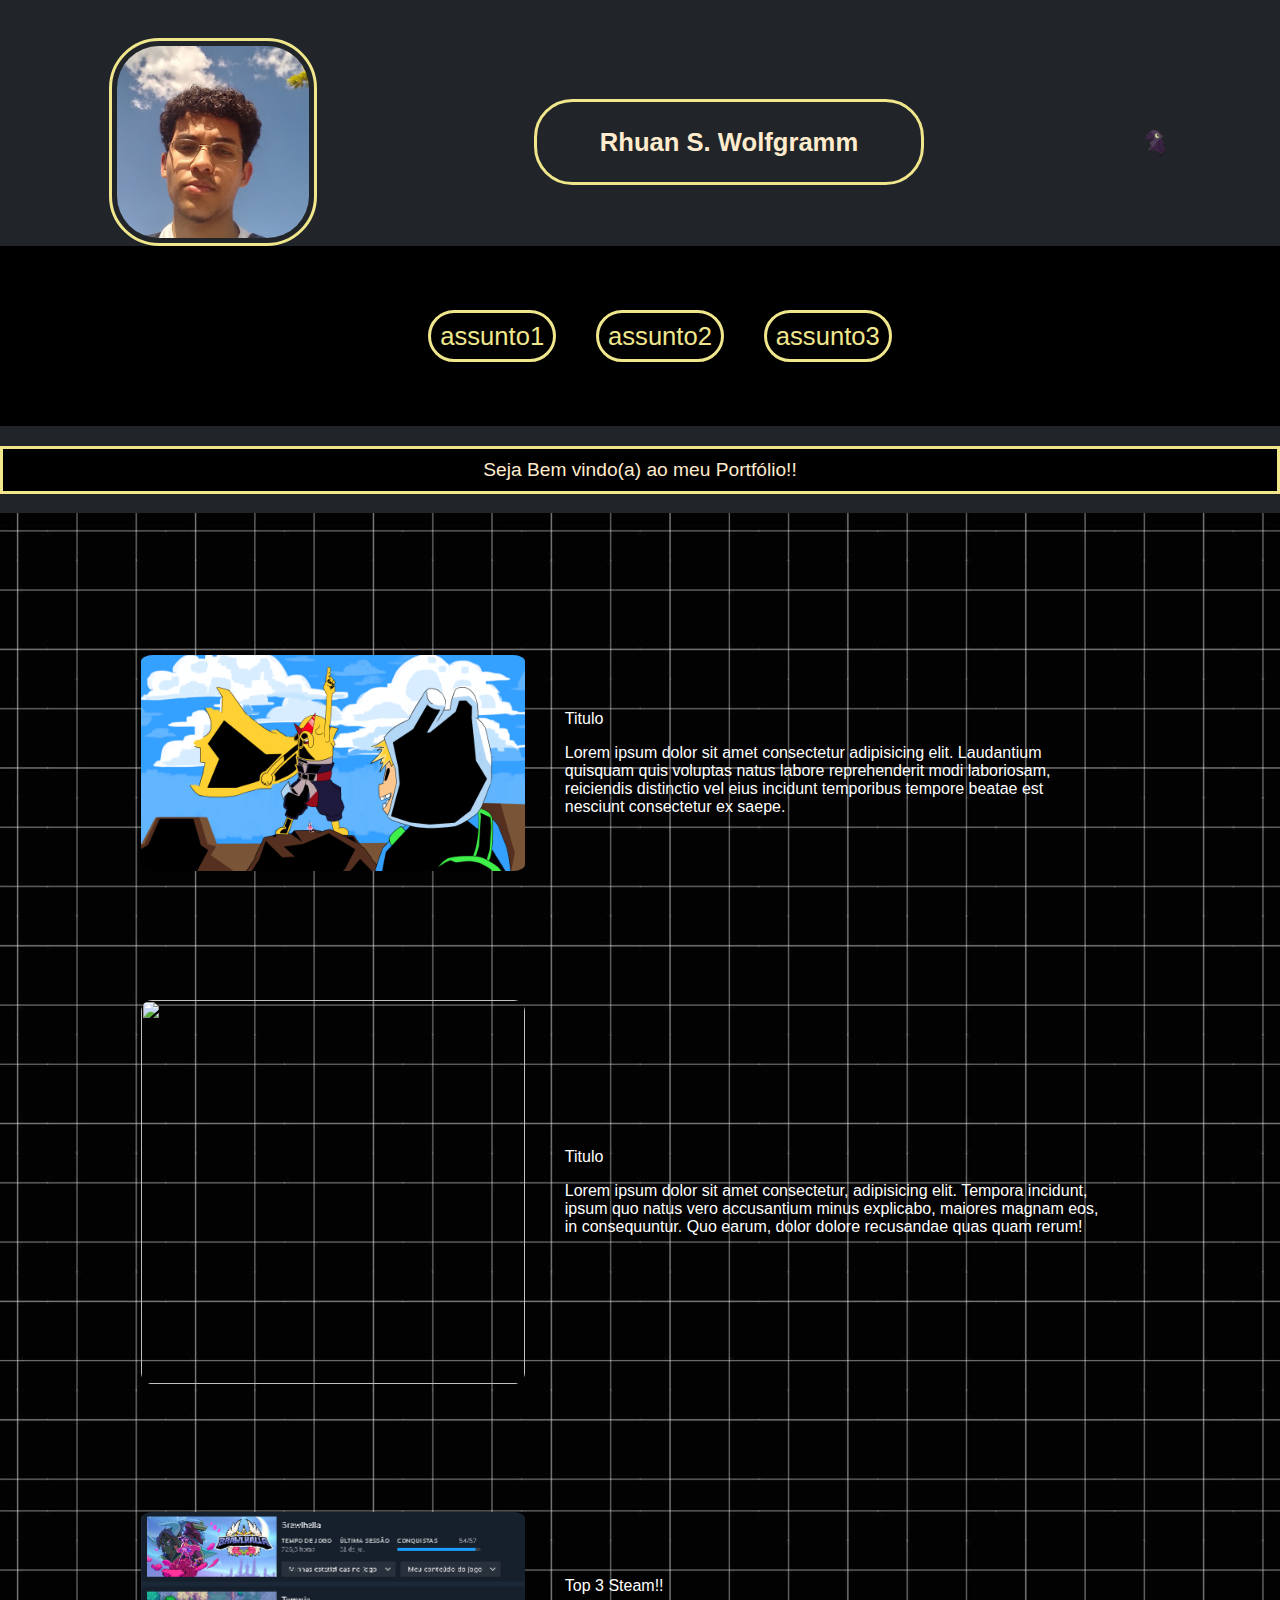
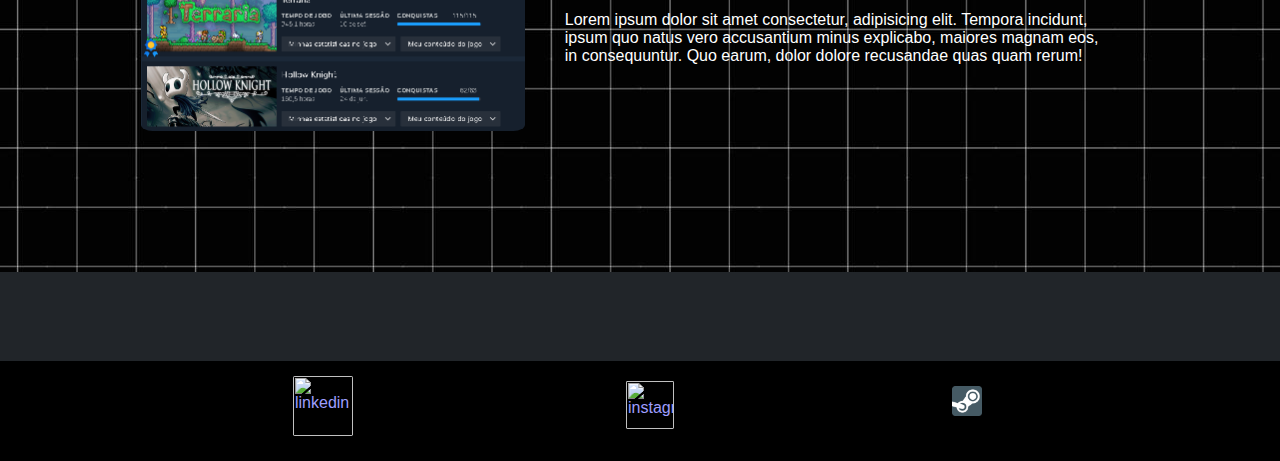
==== index.html @ 2d4213ff "Update and rename portifolio.html to index.html" ====
<html lang="pt-BR">

<head>
    <title>Portfólio</title>
    <meta name="author" content="RhuanSantos">
    <meta name="viewport" content="width=device-width, initial-scale=1.0">
    <link rel="stylesheet" href="index.css">
    <meta charset="utf-8">
    <meta name="viewport" content="width=device-width, initial-scale=1">
    <title>Bootstrap demo</title>
    <link href="https://cdn.jsdelivr.net/npm/bootstrap@5.3.3/dist/css/bootstrap.min.css"
        integrity="sha384-QWTKZyjpPEjISv5WaRU9OFeRpok6YctnYmDr5pNlyT2bRjXh0JMhjY6hW+ALEwIH" crossorigin="anonymous">
</head>

<body>
    <script src="https://cdn.jsdelivr.net/npm/bootstrap@5.3.3/dist/js/bootstrap.bundle.min.js"
        integrity="sha384-YvpcrYf0tY3lHB60NNkmXc5s9fDVZLESaAA55NDzOxhy9GkcIdslK1eN7N6jIeHz"
        crossorigin="anonymous"></script>

    <header>
        <div id="cabeca">
            <img id="profile" src="assets/eu.jpg" alt="eu">
            <h1>
                <p>Rhuan S. Wolfgramm</p>
            </h1>
            <img src="assets/transferir.png" width="30vw">
        </div>
        <nav>
            <ul>
                <li>
                    <a href="#a1">assunto1</a>
                </li>
                <li>
                    <a href="#a2">assunto2</a>
                </li>
                <li>
                    <a href="#a3">assunto3</a>
                </li>
            </ul>
        </nav>

        <div>
            <p id="p1">
                Seja Bem vindo(a) ao meu Portfólio!!
            </p>
        </div>
    </header>
    <main>
        <article id="a1">
            <img src="assets/tengen.png" alt="" width="400px">
            <text>
                <p>Titulo</p>
                <p>Lorem ipsum dolor sit amet consectetur adipisicing elit. Laudantium quisquam quis voluptas natus
                    labore reprehenderit modi laboriosam, reiciendis distinctio vel eius incidunt temporibus tempore
                    beatae est nesciunt consectetur ex saepe.</p>
            </text>
        </article>
        <article id="a2">
            <img src="https://cdn2.tribunaonline.com.br/img/Chamada-Home/140000/ChatGPT-nao-aponta-plagio-em-trabalhos-academicos0014511700202307171836.jpg?xid=585716"
                alt="" width="400px">
            <text>
                <p>Titulo</p>
                <p>Lorem ipsum dolor sit amet consectetur, adipisicing elit. Tempora incidunt, ipsum quo natus vero
                    accusantium minus explicabo, maiores magnam eos, in consequuntur. Quo earum, dolor dolore recusandae
                    quas quam rerum!</p>
            </text>
        </article>

        <article id="a3">
            <img src="assets/steam.png" alt="" width="400px">
            <text>
                <p>Top 3 Steam!!</p>
                <p>Lorem ipsum dolor sit amet consectetur, adipisicing elit. Tempora incidunt, ipsum quo natus vero
                    accusantium minus explicabo, maiores magnam eos, in consequuntur. Quo earum, dolor dolore recusandae
                    quas quam rerum!</p>
            </text>
        </article>
    </main>


    <footer>
        <a class="ft1" href="https://www.linkedin.com/in/rhuan-santos-wolfgramm-9119092a9/" target="_blank">
            <img src="https://www.vikingcamps.com/wp-content/uploads/2024/01/linkedin-logo-linkedin-icon-transparent-free-png.webp"
                alt="linkedin" width="60px">
        </a>

        <a href="https://www.instagram.com/rhuan.sw" target="_blank">
            <img src="https://cdn4.iconfinder.com/data/icons/social-media-logos-6/512/62-instagram-512.png"
                alt="instagram" width="48px">
        </a>

        <a class="ft3" href="https://steamcommunity.com/profiles/76561198416096996/" target="_blank">
            <img src="assets/icon-steam.png" alt="steam" width="40px">
        </a>
    </footer>

</body>

</html>
---- index.css ----
:root,
[data-bs-theme=dark] {
    color-scheme: dark;
    --bs-body-color: #dee2e6;
    --bs-body-color-rgb: 222, 226, 230;
    --bs-body-bg: #212529;
    --bs-body-bg-rgb: 33, 37, 41;
    --bs-emphasis-color: #fff;
    --bs-emphasis-color-rgb: 255, 255, 255;
    --bs-secondary-color: rgba(222, 226, 230, 0.75);
    --bs-secondary-color-rgb: 222, 226, 230;
    --bs-secondary-bg: #343a40;
    --bs-secondary-bg-rgb: 52, 58, 64;
    --bs-tertiary-color: rgba(222, 226, 230, 0.5);
    --bs-tertiary-color-rgb: 222, 226, 230;
    --bs-tertiary-bg: #2b3035;
    --bs-tertiary-bg-rgb: 43, 48, 53;
    --bs-primary-text-emphasis: #6ea8fe;
    --bs-secondary-text-emphasis: #a7acb1;
    --bs-success-text-emphasis: #75b798;
    --bs-info-text-emphasis: #6edff6;
    --bs-warning-text-emphasis: #ffda6a;
    --bs-danger-text-emphasis: #ea868f;
    --bs-light-text-emphasis: #f8f9fa;
    --bs-dark-text-emphasis: #dee2e6;
    --bs-primary-bg-subtle: #031633;
    --bs-secondary-bg-subtle: #161719;
    --bs-success-bg-subtle: #051b11;
    --bs-info-bg-subtle: #032830;
    --bs-warning-bg-subtle: #332701;
    --bs-danger-bg-subtle: #2c0b0e;
    --bs-light-bg-subtle: #343a40;
    --bs-dark-bg-subtle: #1a1d20;
    --bs-primary-border-subtle: #084298;
    --bs-secondary-border-subtle: #41464b;
    --bs-success-border-subtle: #0f5132;
    --bs-info-border-subtle: #087990;
    --bs-warning-border-subtle: #997404;
    --bs-danger-border-subtle: #842029;
    --bs-light-border-subtle: #495057;
    --bs-dark-border-subtle: #343a40;
    --bs-heading-color: inherit;
    --bs-link-color: #6ea8fe;
    --bs-link-hover-color: #8bb9fe;
    --bs-link-color-rgb: 110, 168, 254;
    --bs-link-hover-color-rgb: 139, 185, 254;
    --bs-code-color: #e685b5;
    --bs-highlight-color: #dee2e6;
    --bs-highlight-bg: #664d03;
    --bs-border-color: #495057;
    --bs-border-color-translucent: rgba(255, 255, 255, 0.15);
    --bs-form-valid-color: #75b798;
    --bs-form-valid-border-color: #75b798;
    --bs-form-invalid-color: #ea868f;
    --bs-form-invalid-border-color: #ea868f;
  }


body {
    width: 100vw;
    background-color: var(--bs-body-bg);
    font-family: Arial, Helvetica, sans-serif;
    margin: 0;
    padding: 0px;
    display: flex;
    flex-direction: column;
}

header {
    display: flexbox;
    align-items: center;
    background-color: var(--bs-body-bg);
    width: 100vw;
    margin-top: 3vw;
}

header div#cabeca {
    display: flex;
    align-items: center;
    justify-content: space-around;
    width: 100vw;
    padding: 0px;
}

header div#cabeca h1 {
    font-size: 2vw;
    justify-content: center;
    align-items: center;
    display: flex;
    color:blanchedalmond;
    border: 3px solid khaki;
    border-radius: 3vw;
    width: 30vw;
}

header div#cabeca img#profile{
    width: 15vw;
    border-radius: 4vw;
    padding: 1vw;
    border: 3px solid khaki
}

header div p#p1 {
    background-color: black;
    display: flex;
    align-items: center;
    justify-content: space-around;
    font-size: 3vw;
    padding: 10px;
    color:blanchedalmond;
    border: 3px solid khaki;
}

nav {
    height: 8vh;
    display: flex;
    align-items: center;
    justify-content: space-around;
    background-color: black;
    width: 100vw;
}

nav ul {
    align-items: center;
    display: flex;
    justify-content: space-evenly;
    list-style: none;
}

nav ul li {
    margin: 0;
    padding: 20px;
}

nav ul li a {
    width: 100vw;
    padding: 0.7vw;
    text-decoration: none;
    font-size: 2vw; 
    color:khaki;
    border: 0.3vw solid khaki;
    border-radius: 100px;
}

nav ul li a:hover {
    margin: none;
    width: 100vw;
    border-radius: 100px;
    text-decoration: none;
    border: 0.3vw solid aliceblue;
    color: white;
    transition: 200ms;
}

main {
    padding: 6vw;
    background-image: url("assets/fundo.jpg");

}

main article {
    display: flexbox;
    align-items: center;
    justify-content: space-between;
    transition: 0.3s;
    padding: 5vw;
    color: white;
}

main article img {
    width: 100%;
}

main article:hover {
    width: auto;
    background-color: rgba(0, 0, 0, 0.8);
    display: flexbox;
    align-items: center;
    justify-content: space-between;
    height: 100vw;
    border-radius: 10vw;
    color:white;
}

text {
    margin: 40px;
    align-items: center;
    justify-content: space-around;
}

img {
    border-radius: 3%;
}

footer {
    margin-top: 7vw;
    display: flex;
    justify-content: space-evenly;
    background-color: black;
    padding: 20px;
}

footer a.ft1 {
    position: relative;
    bottom: 5px;
}

@media screen and (min-width: 740px) {
    main article {
        display: flex;
        align-items: center;
        justify-content: space-between;
        transition: 0.3s;
    }

    main article:hover {
        width: auto;
        display: flex;
        align-items: center;
        justify-content: space-between;
        height: 35vh;
        border-radius: 5vw;
    }

    main article img {
        width: 30vw;
    }

    header {
        display: flexbox;
        align-items: center;
    }

    header div p#p1 {
        font-size: 1.5vw;
    }

    header div#cabeca img#profile{
        width: 15vw;
        padding: 5px;
        border-radius: 50px;
        border: 3px solid khaki;
    }
    nav {
        height: 20vh;
        display: flex;
        align-items: center;
        justify-content: space-around;
        width: 100vw;
    }
    
    nav ul {
        align-items: center;
        display: flex;
        justify-content: space-evenly;
        list-style: none;
    }
    
    nav ul li {
        margin: 0;
        padding: 20px;
    }
    
    nav ul li a {
        width: 100vw;
        padding: 0.7vw;
        text-decoration: none;
        font-size: 2vw; 
        border-radius: 100px;
    }
    
    nav ul li a:hover {
        margin: none;
        width: 100vw;
        border-radius: 100px;
        text-decoration: none;
        transition: 200ms;
    }
}
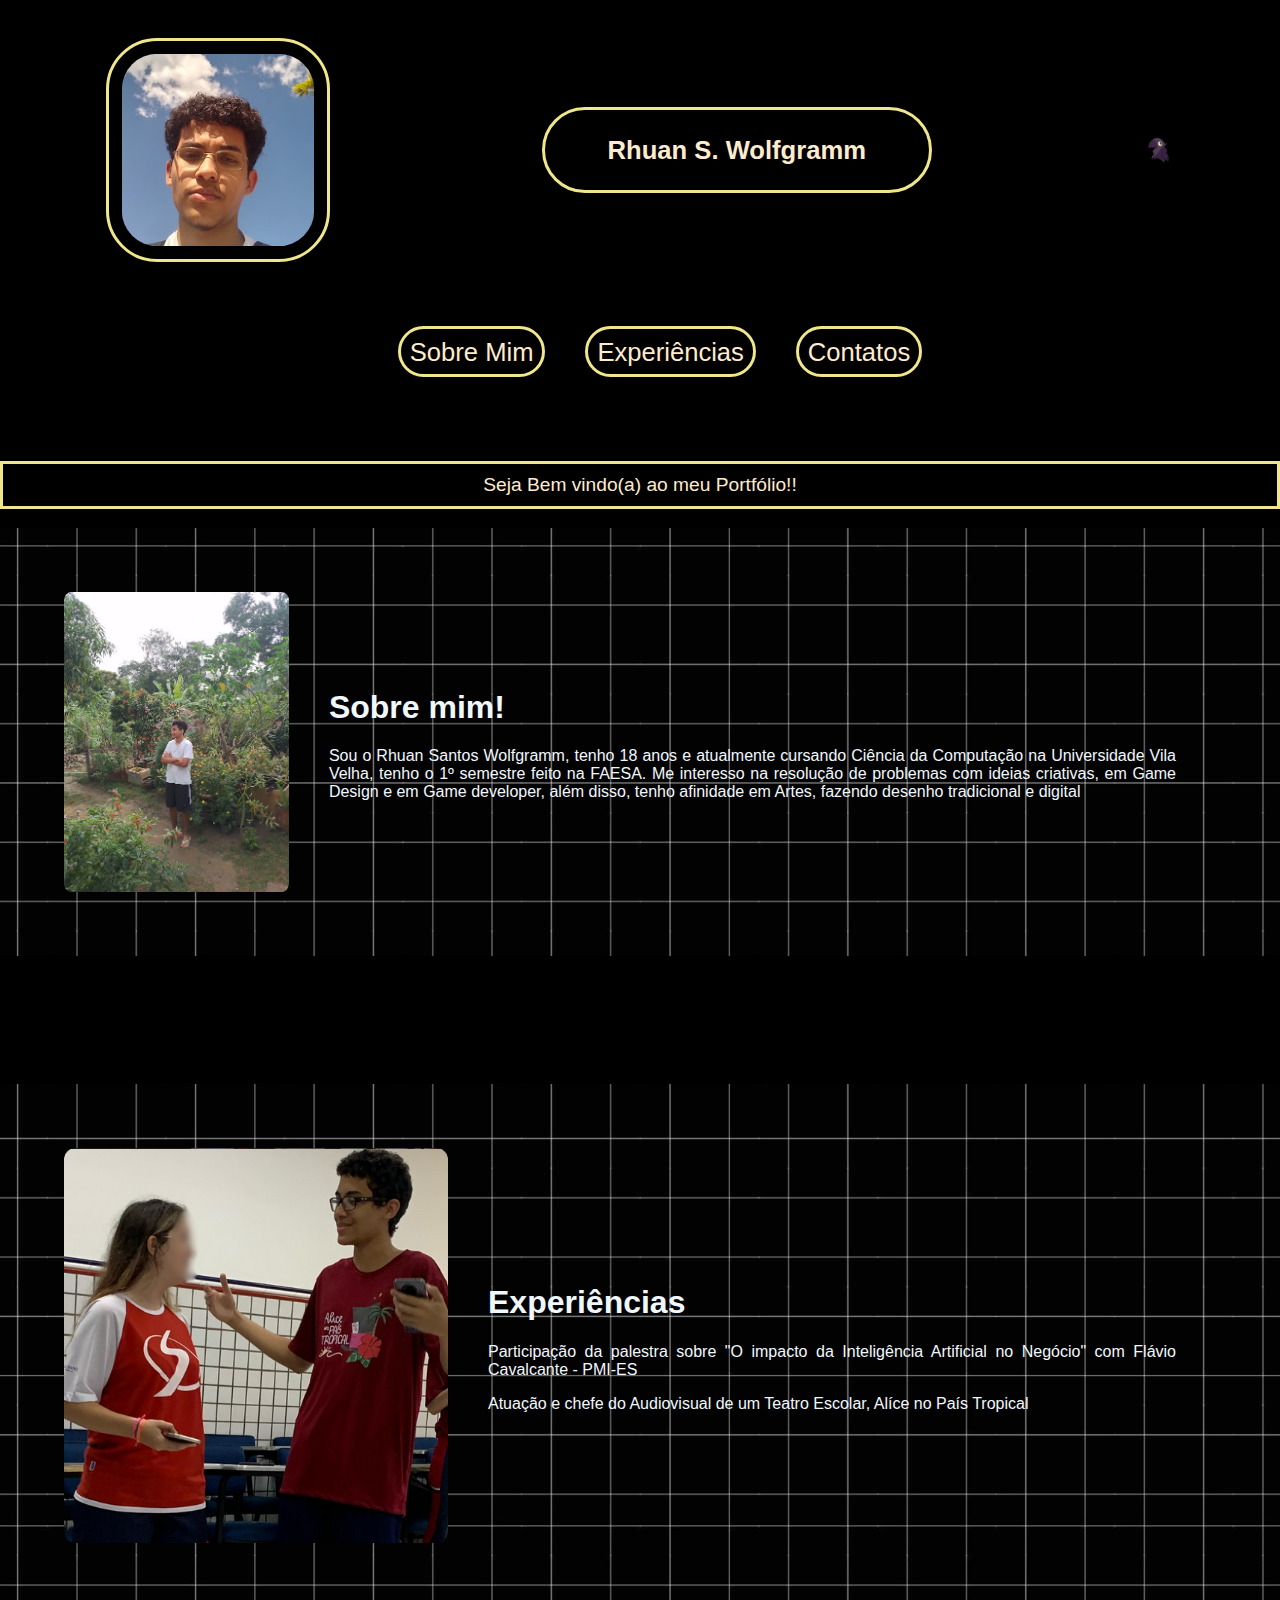
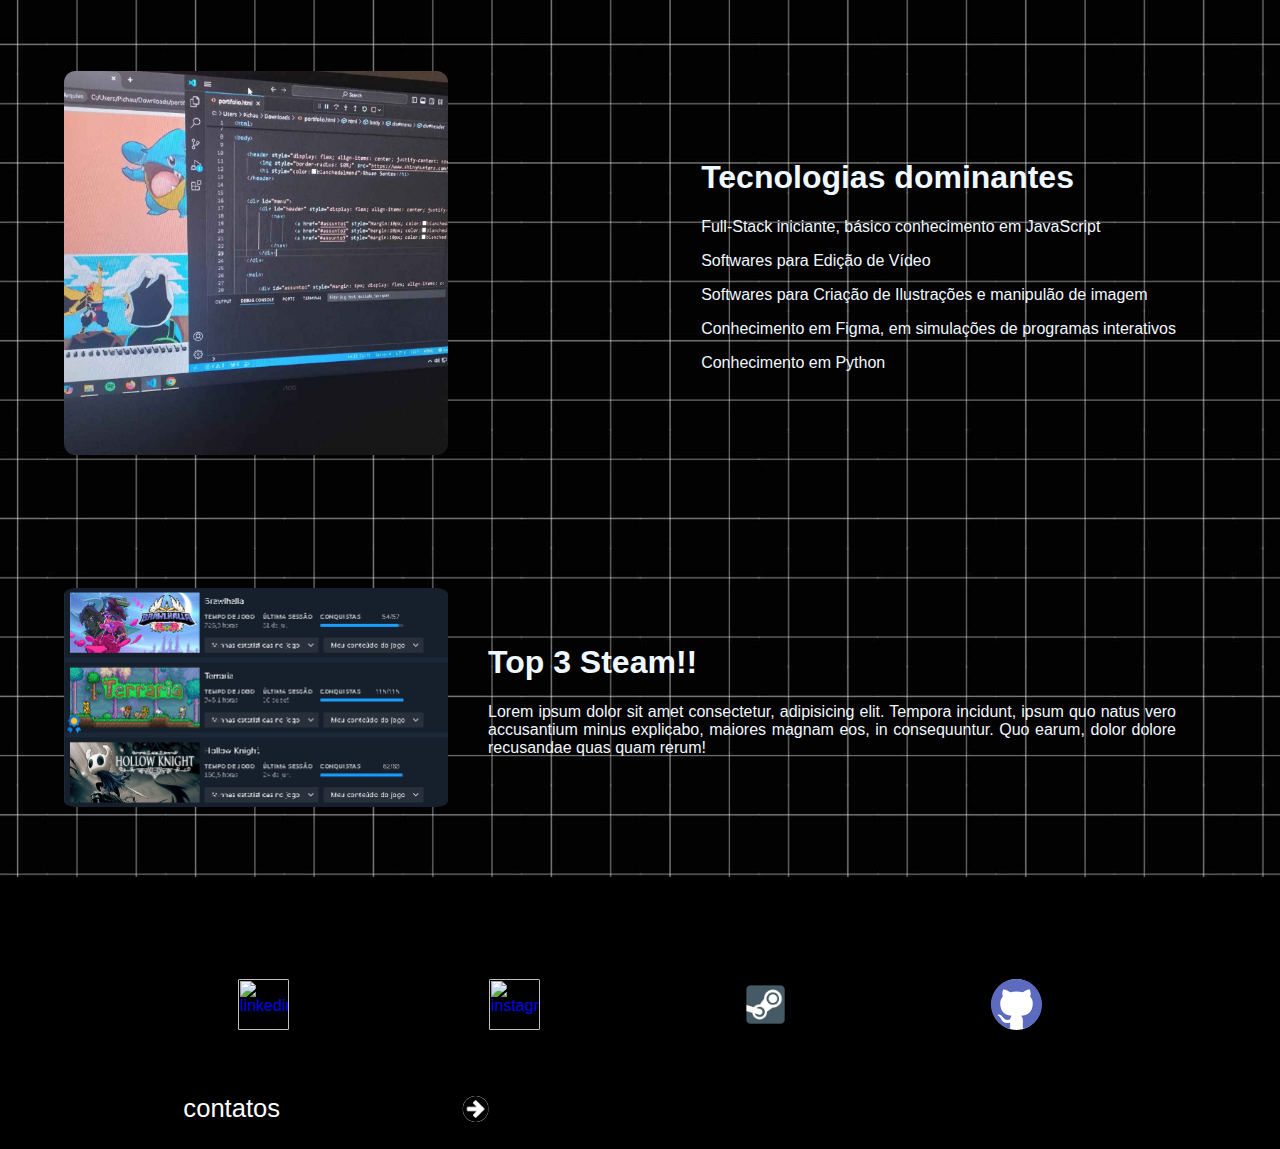
==== commit ef8a7a86: "Add files via upload" ====
--- a/index.html
+++ b/index.html
@@ -5,18 +5,9 @@
     <meta name="author" content="RhuanSantos">
     <meta name="viewport" content="width=device-width, initial-scale=1.0">
     <link rel="stylesheet" href="index.css">
-    <meta charset="utf-8">
-    <meta name="viewport" content="width=device-width, initial-scale=1">
-    <title>Bootstrap demo</title>
-    <link href="https://cdn.jsdelivr.net/npm/bootstrap@5.3.3/dist/css/bootstrap.min.css"
-        integrity="sha384-QWTKZyjpPEjISv5WaRU9OFeRpok6YctnYmDr5pNlyT2bRjXh0JMhjY6hW+ALEwIH" crossorigin="anonymous">
 </head>
 
 <body>
-    <script src="https://cdn.jsdelivr.net/npm/bootstrap@5.3.3/dist/js/bootstrap.bundle.min.js"
-        integrity="sha384-YvpcrYf0tY3lHB60NNkmXc5s9fDVZLESaAA55NDzOxhy9GkcIdslK1eN7N6jIeHz"
-        crossorigin="anonymous"></script>
-
     <header>
         <div id="cabeca">
             <img id="profile" src="assets/eu.jpg" alt="eu">
@@ -28,13 +19,13 @@
         <nav>
             <ul>
                 <li>
-                    <a href="#a1">assunto1</a>
+                    <a href="#bio">Sobre Mim</a>
                 </li>
                 <li>
-                    <a href="#a2">assunto2</a>
+                    <a href="#barra">Experiências</a>
                 </li>
                 <li>
-                    <a href="#a3">assunto3</a>
+                    <a href="#Contatos">Contatos</a>
                 </li>
             </ul>
         </nav>
@@ -46,30 +37,47 @@
         </div>
     </header>
     <main>
-        <article id="a1">
-            <img src="assets/tengen.png" alt="" width="400px">
+        <article id="bio">
+            <img src="assets/20230430_084810.jpg" alt="" width="300vw" height="300vh">
             <text>
-                <p>Titulo</p>
-                <p>Lorem ipsum dolor sit amet consectetur adipisicing elit. Laudantium quisquam quis voluptas natus
-                    labore reprehenderit modi laboriosam, reiciendis distinctio vel eius incidunt temporibus tempore
-                    beatae est nesciunt consectetur ex saepe.</p>
+                <h1>Sobre mim!</h1>
+                <p>Sou o Rhuan Santos Wolfgramm, tenho 18 anos e atualmente cursando Ciência da Computação
+                    na Universidade Vila Velha, tenho o 1º semestre feito na FAESA. Me interesso na resolução
+                    de problemas com ideias criativas, em Game Design e em Game developer, além disso, tenho afinidade
+                    em Artes, fazendo desenho tradicional e digital
+                </p>
             </text>
         </article>
+
+        <div id="barra"></div>
+
+        <article id="a1">
+            <img src="assets/5701187c-c83d-4e4d-9eca-6d5bdf6038fe.png" alt="">
+            <text>
+                <h1>Experiências</h1>
+                <p>Participação da palestra sobre "O impacto da Inteligência Artificial no Negócio" com Flávio
+                    Cavalcante - PMI-ES</p>
+                <p>Atuação e chefe do Audiovisual de um Teatro Escolar, Alíce no País Tropical</p>
+            </text>
+        </article>
+
         <article id="a2">
-            <img src="https://cdn2.tribunaonline.com.br/img/Chamada-Home/140000/ChatGPT-nao-aponta-plagio-em-trabalhos-academicos0014511700202307171836.jpg?xid=585716"
-                alt="" width="400px">
+            <img src="assets/programando.jpg" alt="">
             <text>
-                <p>Titulo</p>
-                <p>Lorem ipsum dolor sit amet consectetur, adipisicing elit. Tempora incidunt, ipsum quo natus vero
-                    accusantium minus explicabo, maiores magnam eos, in consequuntur. Quo earum, dolor dolore recusandae
-                    quas quam rerum!</p>
+                <h1>Tecnologias dominantes</h1>
+                <p>Full-Stack iniciante, básico conhecimento em JavaScript</p>
+                <p>Softwares para Edição de Vídeo</p>
+                <p>Softwares para Criação de Ilustrações e manipulão de imagem</p>
+                <p>Conhecimento em Figma, em simulações de programas interativos</p>
+                <p>Conhecimento em Python</p>
+
             </text>
         </article>
 
         <article id="a3">
             <img src="assets/steam.png" alt="" width="400px">
             <text>
-                <p>Top 3 Steam!!</p>
+                <h1>Top 3 Steam!!</h1>
                 <p>Lorem ipsum dolor sit amet consectetur, adipisicing elit. Tempora incidunt, ipsum quo natus vero
                     accusantium minus explicabo, maiores magnam eos, in consequuntur. Quo earum, dolor dolore recusandae
                     quas quam rerum!</p>
@@ -77,23 +85,34 @@
         </article>
     </main>
 
+    <footer id="Contatos">
+        <div id="midia">
+            <a href="https://www.linkedin.com/in/rhuan-santos-wolfgramm-9119092a9/" target="_blank">
+                <img src="https://www.vikingcamps.com/wp-content/uploads/2024/01/linkedin-logo-linkedin-icon-transparent-free-png.webp"
+                    alt="linkedin">
+            </a>
 
-    <footer>
-        <a class="ft1" href="https://www.linkedin.com/in/rhuan-santos-wolfgramm-9119092a9/" target="_blank">
-            <img src="https://www.vikingcamps.com/wp-content/uploads/2024/01/linkedin-logo-linkedin-icon-transparent-free-png.webp"
-                alt="linkedin" width="60px">
-        </a>
+            <a href="https://www.instagram.com/rhuan.sw" target="_blank">
+                <img src="https://cdn4.iconfinder.com/data/icons/social-media-logos-6/512/62-instagram-512.png"
+                    alt="instagram">
+            </a>
 
-        <a href="https://www.instagram.com/rhuan.sw" target="_blank">
-            <img src="https://cdn4.iconfinder.com/data/icons/social-media-logos-6/512/62-instagram-512.png"
-                alt="instagram" width="48px">
-        </a>
+            <a href="https://steamcommunity.com/profiles/76561198416096996/" target="_blank">
+                <img src="assets/icon-steam.png" alt="steam">
+            </a>
 
-        <a class="ft3" href="https://steamcommunity.com/profiles/76561198416096996/" target="_blank">
-            <img src="assets/icon-steam.png" alt="steam" width="40px">
-        </a>
+            <a href="https://github.com/JSRuwen" target="_blank">
+                <img src="assets/github-icon-2.svg" alt="github">
+            </a>
+        </div>
     </footer>
+
+    <div id="prefooter">
+        <p>contatos</p>
+        <img id="cima" src="assets/seta-para-cima-em-um-fundo-de-circulo-preto.png">
+        <h1 id="email" style="color: black; background-color: white-space;"> rhuansw2005@outlook.com</h1>
+    </div>
 
 </body>
 
-</html>
+</html>--- a/index.css
+++ b/index.css
@@ -1,77 +1,19 @@
-:root,
-[data-bs-theme=dark] {
-    color-scheme: dark;
-    --bs-body-color: #dee2e6;
-    --bs-body-color-rgb: 222, 226, 230;
-    --bs-body-bg: #212529;
-    --bs-body-bg-rgb: 33, 37, 41;
-    --bs-emphasis-color: #fff;
-    --bs-emphasis-color-rgb: 255, 255, 255;
-    --bs-secondary-color: rgba(222, 226, 230, 0.75);
-    --bs-secondary-color-rgb: 222, 226, 230;
-    --bs-secondary-bg: #343a40;
-    --bs-secondary-bg-rgb: 52, 58, 64;
-    --bs-tertiary-color: rgba(222, 226, 230, 0.5);
-    --bs-tertiary-color-rgb: 222, 226, 230;
-    --bs-tertiary-bg: #2b3035;
-    --bs-tertiary-bg-rgb: 43, 48, 53;
-    --bs-primary-text-emphasis: #6ea8fe;
-    --bs-secondary-text-emphasis: #a7acb1;
-    --bs-success-text-emphasis: #75b798;
-    --bs-info-text-emphasis: #6edff6;
-    --bs-warning-text-emphasis: #ffda6a;
-    --bs-danger-text-emphasis: #ea868f;
-    --bs-light-text-emphasis: #f8f9fa;
-    --bs-dark-text-emphasis: #dee2e6;
-    --bs-primary-bg-subtle: #031633;
-    --bs-secondary-bg-subtle: #161719;
-    --bs-success-bg-subtle: #051b11;
-    --bs-info-bg-subtle: #032830;
-    --bs-warning-bg-subtle: #332701;
-    --bs-danger-bg-subtle: #2c0b0e;
-    --bs-light-bg-subtle: #343a40;
-    --bs-dark-bg-subtle: #1a1d20;
-    --bs-primary-border-subtle: #084298;
-    --bs-secondary-border-subtle: #41464b;
-    --bs-success-border-subtle: #0f5132;
-    --bs-info-border-subtle: #087990;
-    --bs-warning-border-subtle: #997404;
-    --bs-danger-border-subtle: #842029;
-    --bs-light-border-subtle: #495057;
-    --bs-dark-border-subtle: #343a40;
-    --bs-heading-color: inherit;
-    --bs-link-color: #6ea8fe;
-    --bs-link-hover-color: #8bb9fe;
-    --bs-link-color-rgb: 110, 168, 254;
-    --bs-link-hover-color-rgb: 139, 185, 254;
-    --bs-code-color: #e685b5;
-    --bs-highlight-color: #dee2e6;
-    --bs-highlight-bg: #664d03;
-    --bs-border-color: #495057;
-    --bs-border-color-translucent: rgba(255, 255, 255, 0.15);
-    --bs-form-valid-color: #75b798;
-    --bs-form-valid-border-color: #75b798;
-    --bs-form-invalid-color: #ea868f;
-    --bs-form-invalid-border-color: #ea868f;
-  }
-
-
 body {
     width: 100vw;
-    background-color: var(--bs-body-bg);
+    background-color: black;
     font-family: Arial, Helvetica, sans-serif;
     margin: 0;
     padding: 0px;
-    display: flex;
+    display: flexbox;
     flex-direction: column;
+
 }
 
 header {
     display: flexbox;
     align-items: center;
-    background-color: var(--bs-body-bg);
-    width: 100vw;
-    margin-top: 3vw;
+    background-color: black;
+    width: 100vw;
 }
 
 header div#cabeca {
@@ -89,15 +31,14 @@
     display: flex;
     color:blanchedalmond;
     border: 3px solid khaki;
-    border-radius: 3vw;
-    width: 30vw;
+    border-radius: 100px
 }
 
 header div#cabeca img#profile{
     width: 15vw;
     border-radius: 4vw;
     padding: 1vw;
-    border: 3px solid khaki
+    border: 3px solid khaki;
 }
 
 header div p#p1 {
@@ -108,7 +49,7 @@
     font-size: 3vw;
     padding: 10px;
     color:blanchedalmond;
-    border: 3px solid khaki;
+    border: 3px solid khaki
 }
 
 nav {
@@ -153,7 +94,6 @@
 }
 
 main {
-    padding: 6vw;
     background-image: url("assets/fundo.jpg");
 
 }
@@ -172,54 +112,94 @@
 }
 
 main article:hover {
-    width: auto;
     background-color: rgba(0, 0, 0, 0.8);
     display: flexbox;
     align-items: center;
     justify-content: space-between;
-    height: 100vw;
-    border-radius: 10vw;
     color:white;
+}
+
+div#barra{
+    padding: 5vw;
+    background-color: black;
 }
 
 text {
     margin: 40px;
     align-items: center;
     justify-content: space-around;
+    text-align: justify;
 }
 
 img {
     border-radius: 3%;
 }
 
+div#prefooter{
+    width: 100vw;
+    display: flex;
+    align-items: center;
+    justify-content: space-evenly;
+}
+
+div#prefooter:hover{
+    background-color: white;
+    transition: 0.3s ease-in-out
+}
+
+div#prefooter:hover > *{
+    background-color: white;
+    transition: all 0.3s ease-in-out;
+    color: black;
+}
+
+
+div#prefooter img#cima{
+    width: 2vw;
+    background-color: white;
+    border-radius: 100%;
+    transform: rotate(90deg);
+    
+}
+
+div#prefooter p{
+    color:white;
+    font-size: 2vw;
+
+}
+
 footer {
-    margin-top: 7vw;
-    display: flex;
-    justify-content: space-evenly;
-    background-color: black;
-    padding: 20px;
-}
-
-footer a.ft1 {
-    position: relative;
-    bottom: 5px;
-}
-
+    margin-top: 5vw;
+    align-items: center;
+    justify-content: space-evenly;
+    background-color: black;
+    padding: 3vw; 
+}
+
+footer div#midia{
+    display: flex;
+    justify-content: space-evenly;
+    background-color: black;
+}
+
+footer img{
+    width: 4vw;
+}
 @media screen and (min-width: 740px) {
     main article {
         display: flex;
         align-items: center;
         justify-content: space-between;
         transition: 0.3s;
+        color: aliceblue;
     }
 
     main article:hover {
-        width: auto;
+        background-color: rgba(0, 0, 0, 0.8);
         display: flex;
         align-items: center;
         justify-content: space-between;
-        height: 35vh;
-        border-radius: 5vw;
+        color:azure
     }
 
     main article img {
@@ -229,23 +209,39 @@
     header {
         display: flexbox;
         align-items: center;
+        background-color: black;
+
+    }
+
+    header div#cabeca {
+        display: flex;
+        align-items: center;
+        justify-content: space-around;
+        margin-top: 3vw;
     }
 
     header div p#p1 {
+        background-color: black;
+        display: flex;
+        align-items: center;
+        justify-content: space-around;
         font-size: 1.5vw;
-    }
-
-    header div#cabeca img#profile{
-        width: 15vw;
-        padding: 5px;
-        border-radius: 50px;
-        border: 3px solid khaki;
-    }
+        padding: 10px;
+    }
+
+    header div#cabeca h1 {
+        justify-content: center;
+        align-items: center;
+        display: flex;
+        width: 30vw;
+    }
+
     nav {
         height: 20vh;
         display: flex;
         align-items: center;
         justify-content: space-around;
+        background-color: black;
         width: 100vw;
     }
     
@@ -266,6 +262,8 @@
         padding: 0.7vw;
         text-decoration: none;
         font-size: 2vw; 
+        color:blanchedalmond;
+        border: 0.3vw solid khaki;
         border-radius: 100px;
     }
     
@@ -274,6 +272,8 @@
         width: 100vw;
         border-radius: 100px;
         text-decoration: none;
+        border: 0.3vw solid aliceblue;
+        color: aliceblue;
         transition: 200ms;
     }
 }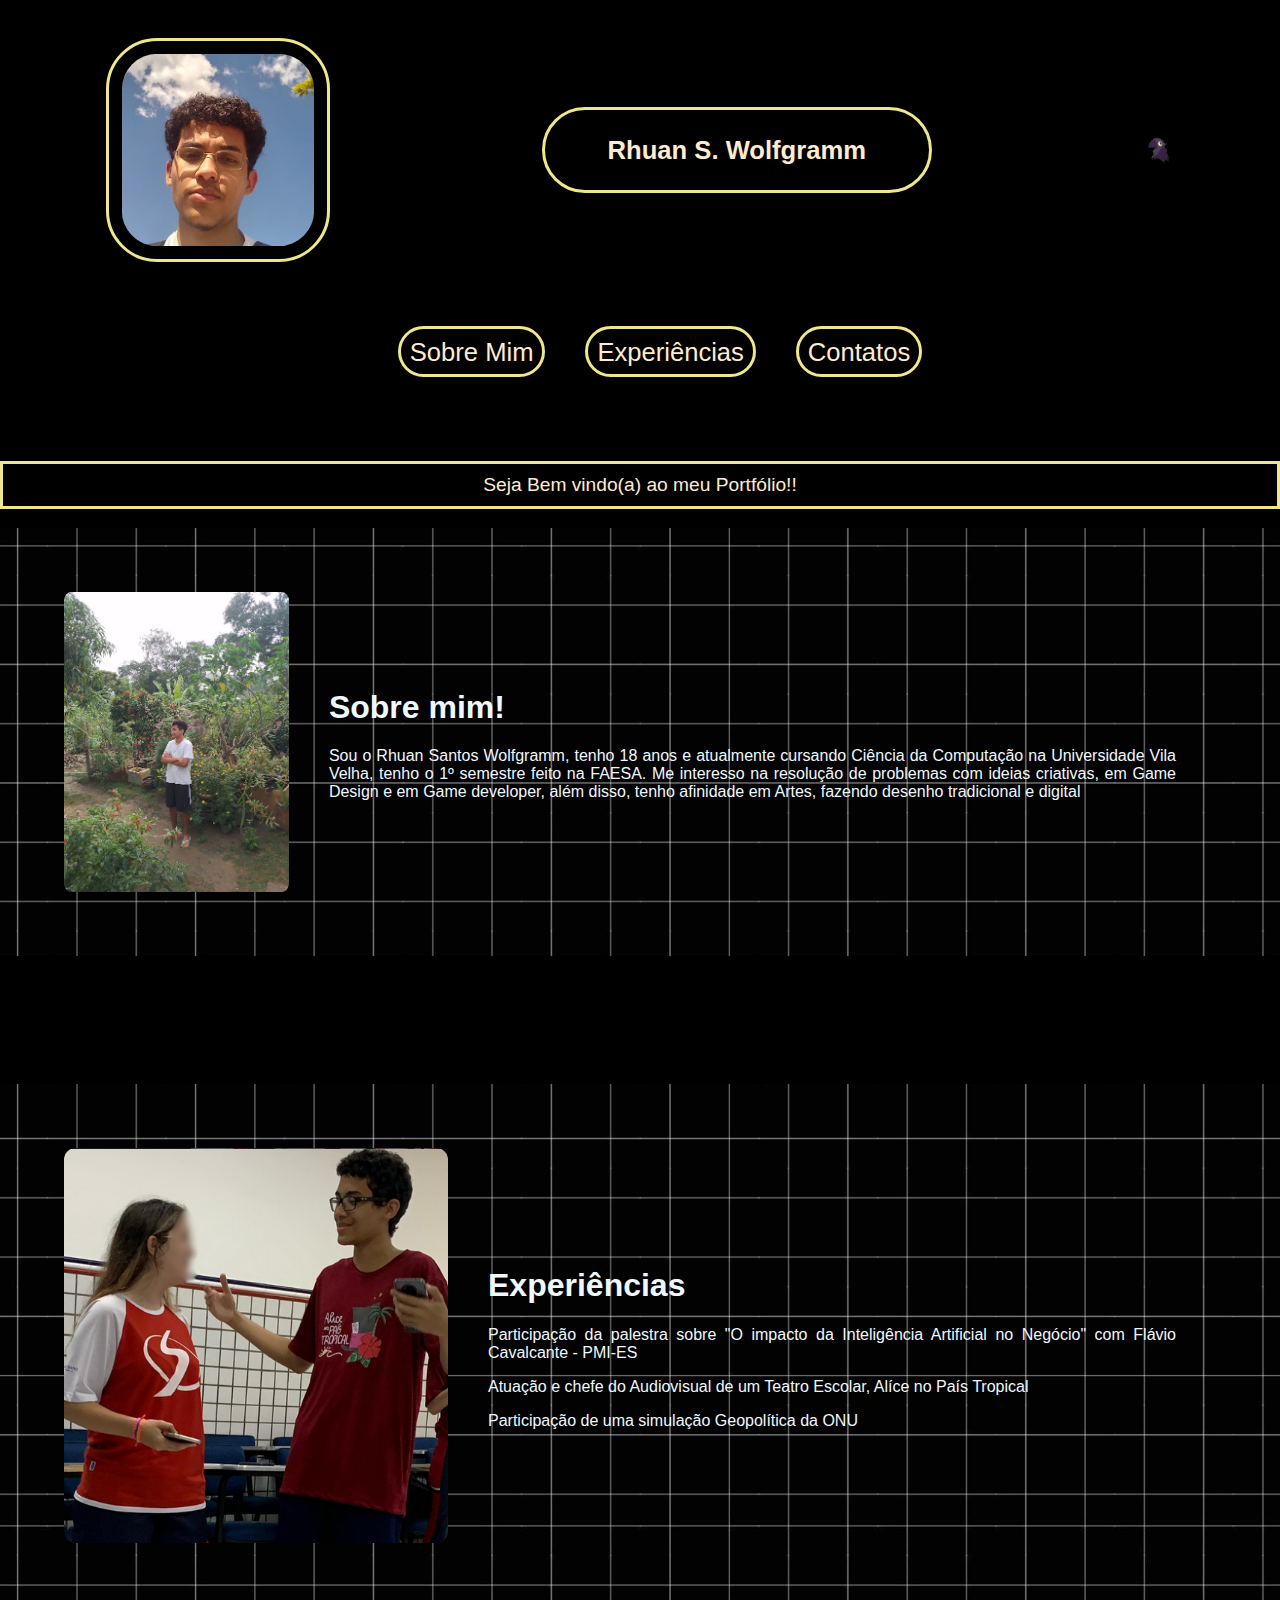
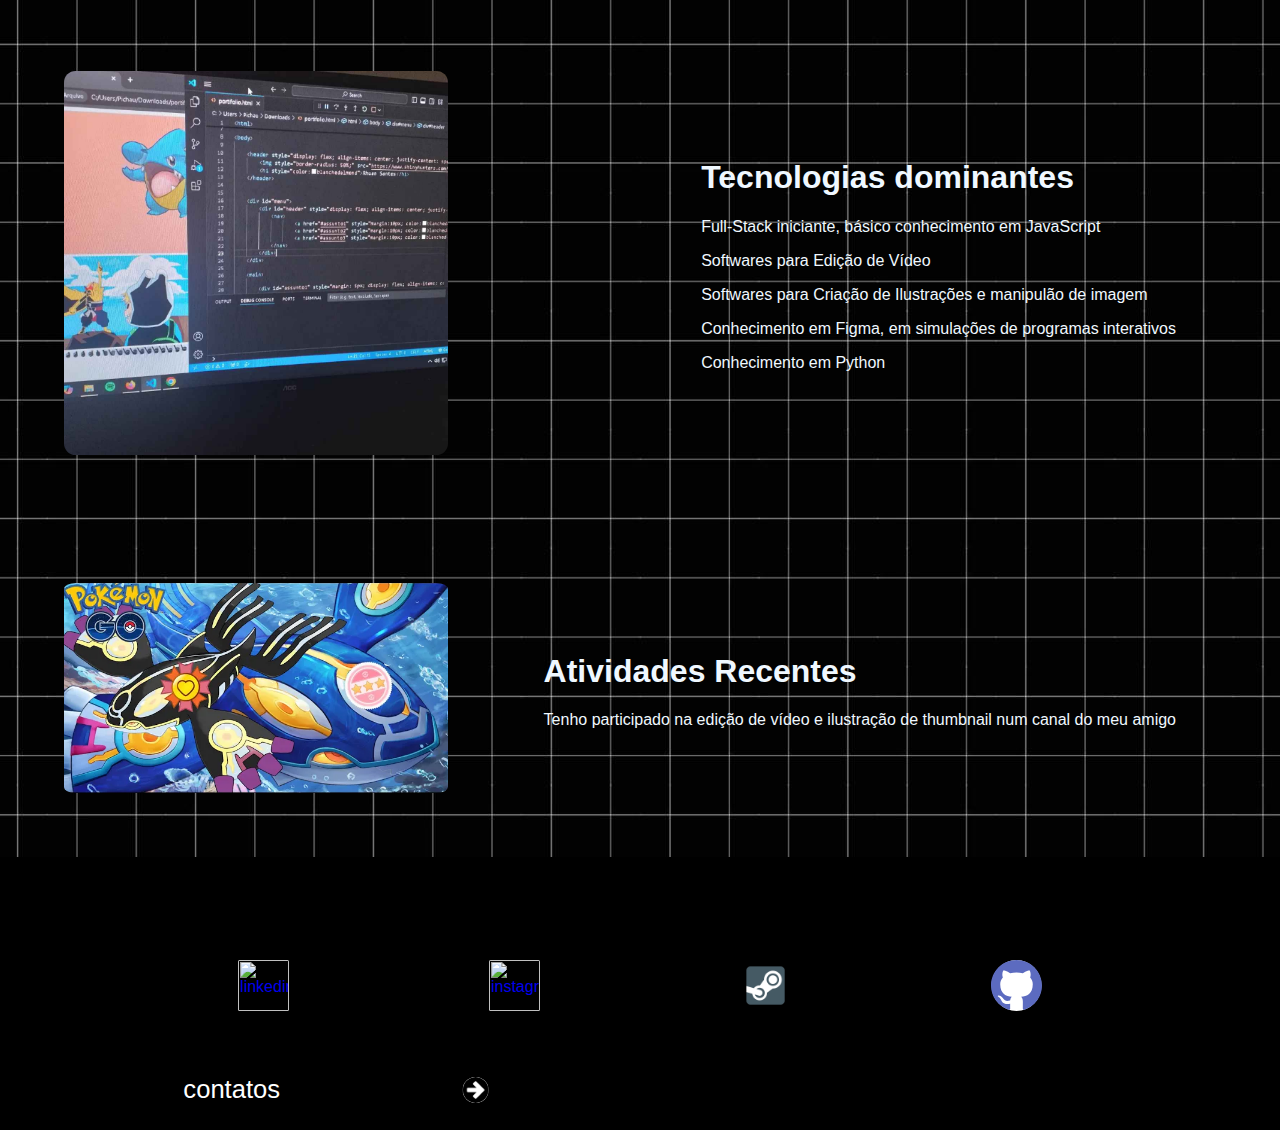
==== commit 70e91faa: "Add files via upload" ====
--- a/index.html
+++ b/index.html
@@ -58,6 +58,7 @@
                 <p>Participação da palestra sobre "O impacto da Inteligência Artificial no Negócio" com Flávio
                     Cavalcante - PMI-ES</p>
                 <p>Atuação e chefe do Audiovisual de um Teatro Escolar, Alíce no País Tropical</p>
+                <P>Participação de uma simulação Geopolítica da ONU </P>
             </text>
         </article>
 
@@ -74,13 +75,13 @@
             </text>
         </article>
 
-        <article id="a3">
-            <img src="assets/steam.png" alt="" width="400px">
+        <article>
+            <a href="https://www.youtube.com/watch?v=PjnlhJ8Gu6c">
+                <img src="assets/Captura de tela 2024-10-13 193336.png">
+            </a>
             <text>
-                <h1>Top 3 Steam!!</h1>
-                <p>Lorem ipsum dolor sit amet consectetur, adipisicing elit. Tempora incidunt, ipsum quo natus vero
-                    accusantium minus explicabo, maiores magnam eos, in consequuntur. Quo earum, dolor dolore recusandae
-                    quas quam rerum!</p>
+                <h1>Atividades Recentes</h1>
+                <p>Tenho participado na edição de vídeo e ilustração de thumbnail num canal do meu amigo</p>
             </text>
         </article>
     </main>
@@ -107,12 +108,11 @@
         </div>
     </footer>
 
-    <div id="prefooter">
+    <div id="posfooter">
         <p>contatos</p>
         <img id="cima" src="assets/seta-para-cima-em-um-fundo-de-circulo-preto.png">
         <h1 id="email" style="color: black; background-color: white-space;"> rhuansw2005@outlook.com</h1>
     </div>
-
 </body>
 
 </html>--- a/index.css
+++ b/index.css
@@ -135,26 +135,26 @@
     border-radius: 3%;
 }
 
-div#prefooter{
-    width: 100vw;
-    display: flex;
-    align-items: center;
-    justify-content: space-evenly;
-}
-
-div#prefooter:hover{
+div#posfooter{
+    width: 100vw;
+    display: flex;
+    align-items: center;
+    justify-content: space-evenly;
+}
+
+div#posfooter:hover{
     background-color: white;
     transition: 0.3s ease-in-out
 }
 
-div#prefooter:hover > *{
+div#posfooter:hover > *{
     background-color: white;
     transition: all 0.3s ease-in-out;
     color: black;
 }
 
 
-div#prefooter img#cima{
+div#posfooter img#cima{
     width: 2vw;
     background-color: white;
     border-radius: 100%;
@@ -162,7 +162,7 @@
     
 }
 
-div#prefooter p{
+div#posfooter p{
     color:white;
     font-size: 2vw;
 
@@ -195,7 +195,7 @@
     }
 
     main article:hover {
-        background-color: rgba(0, 0, 0, 0.8);
+        background-color: rgba(0, 0, 0, 0.9);
         display: flex;
         align-items: center;
         justify-content: space-between;
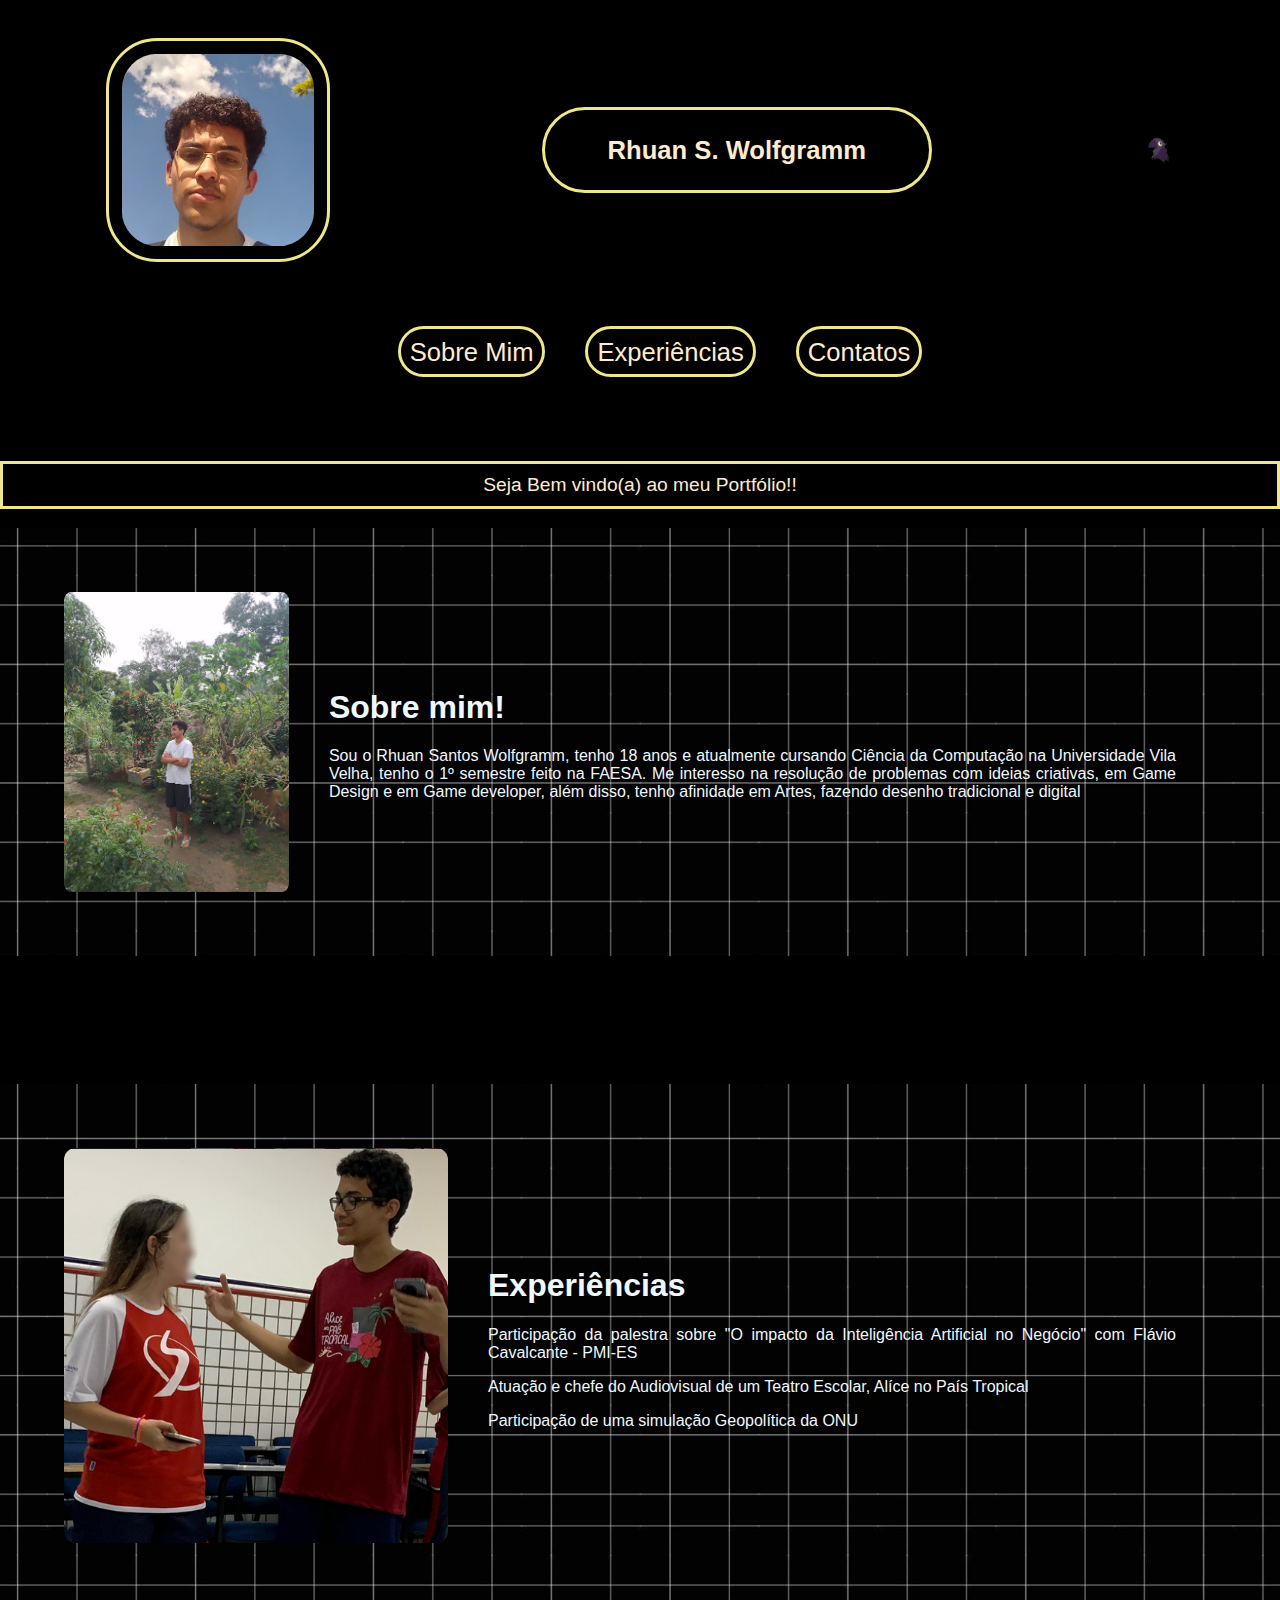
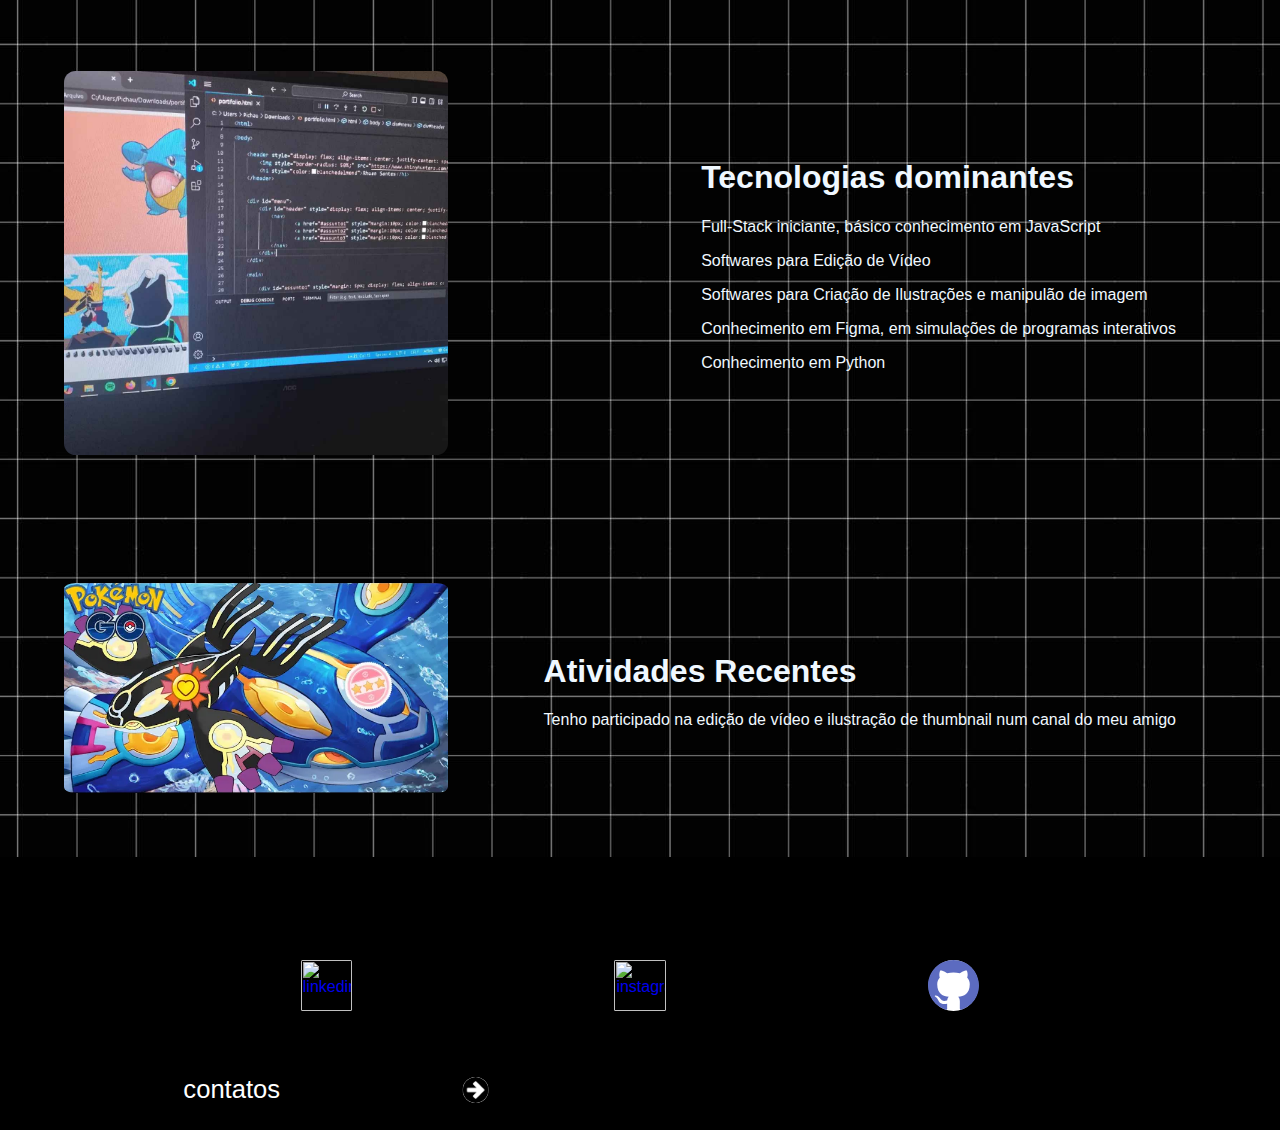
==== commit 2bcab168: "Add files via upload" ====
--- a/index.html
+++ b/index.html
@@ -98,10 +98,6 @@
                     alt="instagram">
             </a>
 
-            <a href="https://steamcommunity.com/profiles/76561198416096996/" target="_blank">
-                <img src="assets/icon-steam.png" alt="steam">
-            </a>
-
             <a href="https://github.com/JSRuwen" target="_blank">
                 <img src="assets/github-icon-2.svg" alt="github">
             </a>
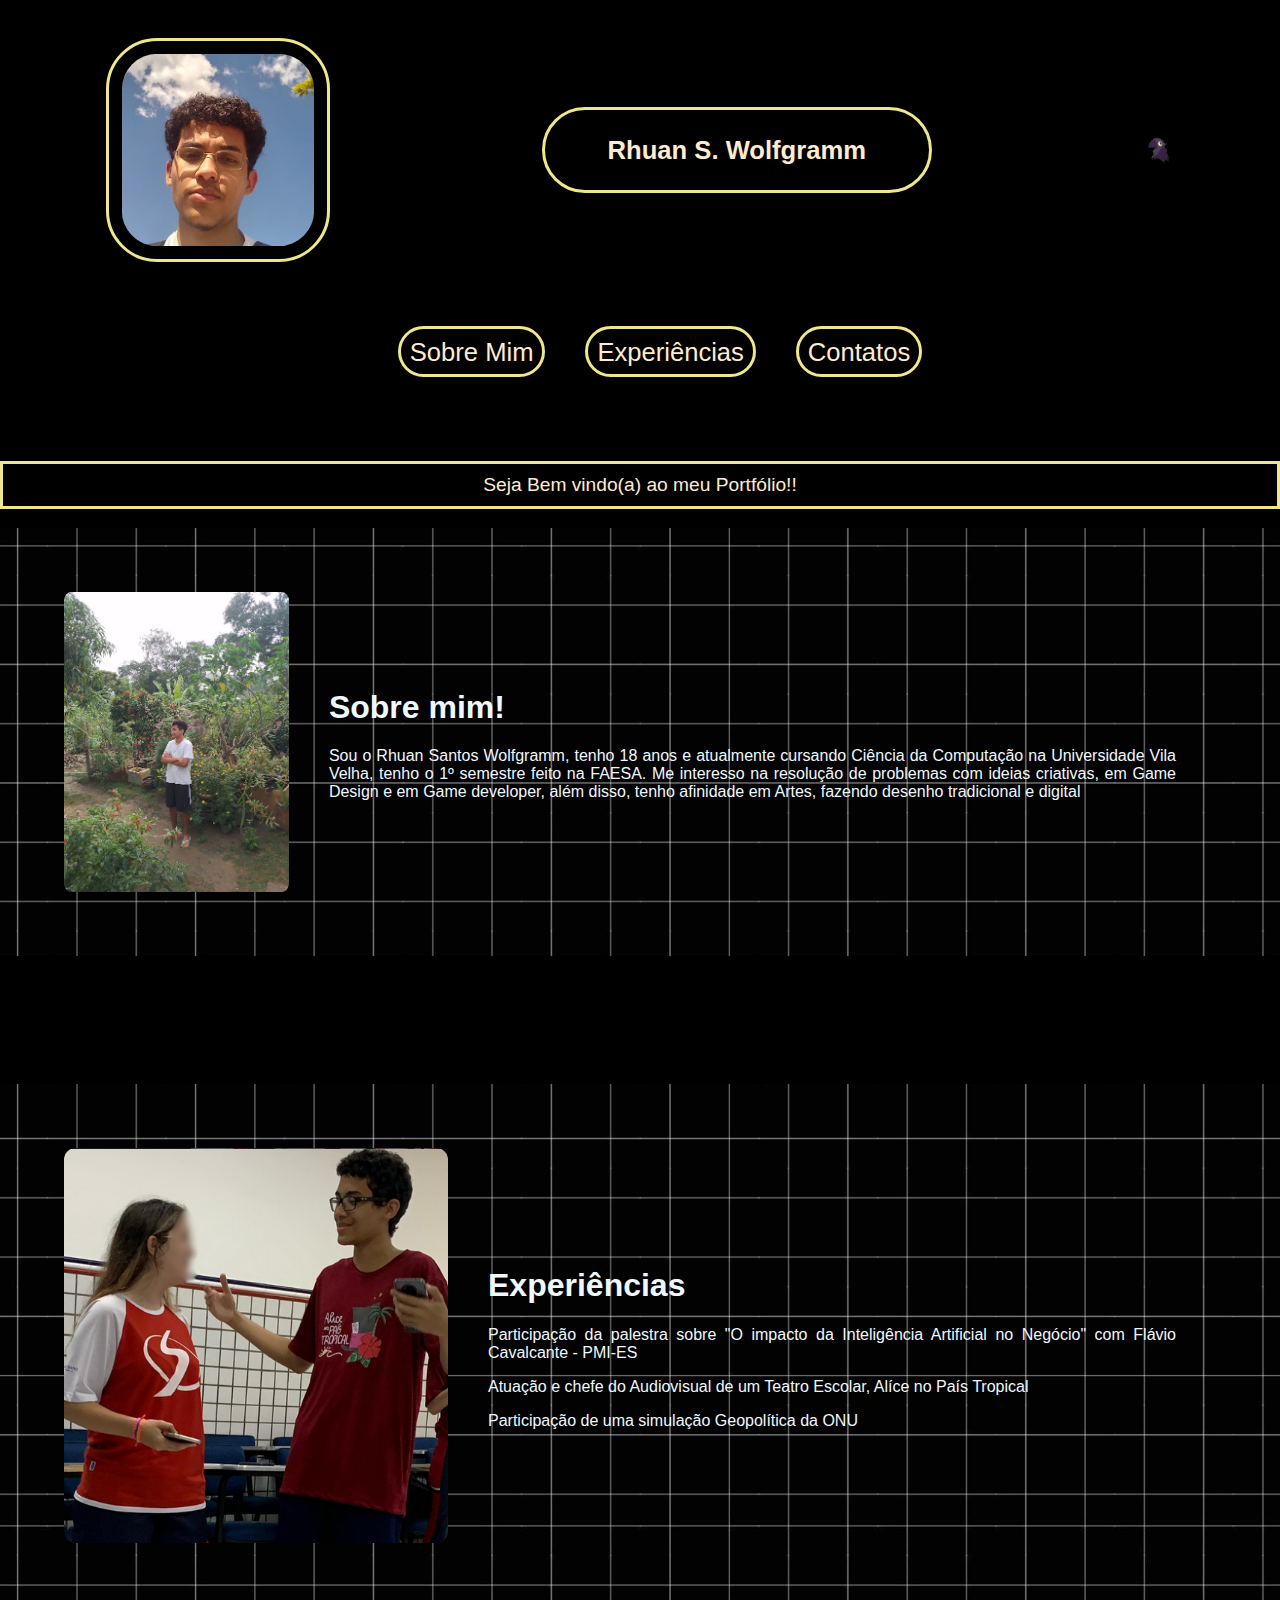
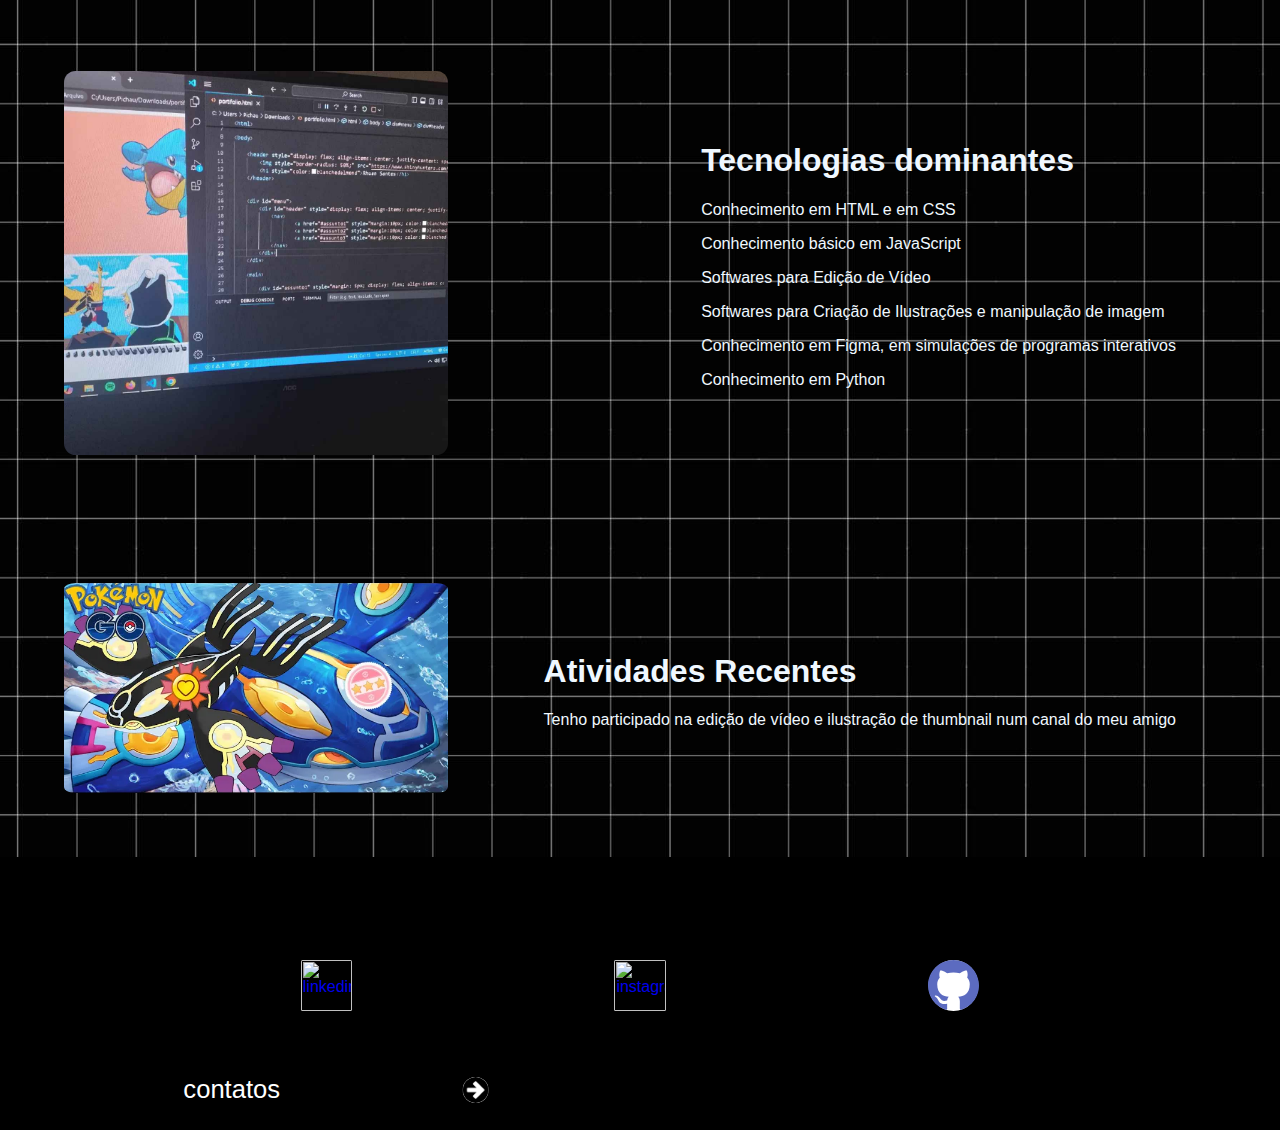
==== commit 0220334f: "Add files via upload" ====
--- a/index.html
+++ b/index.html
@@ -66,9 +66,10 @@
             <img src="assets/programando.jpg" alt="">
             <text>
                 <h1>Tecnologias dominantes</h1>
-                <p>Full-Stack iniciante, básico conhecimento em JavaScript</p>
+                <p>Conhecimento em HTML e em CSS</p>
+                <p>Conhecimento básico em JavaScript</p>
                 <p>Softwares para Edição de Vídeo</p>
-                <p>Softwares para Criação de Ilustrações e manipulão de imagem</p>
+                <p>Softwares para Criação de Ilustrações e manipulação de imagem</p>
                 <p>Conhecimento em Figma, em simulações de programas interativos</p>
                 <p>Conhecimento em Python</p>
 
